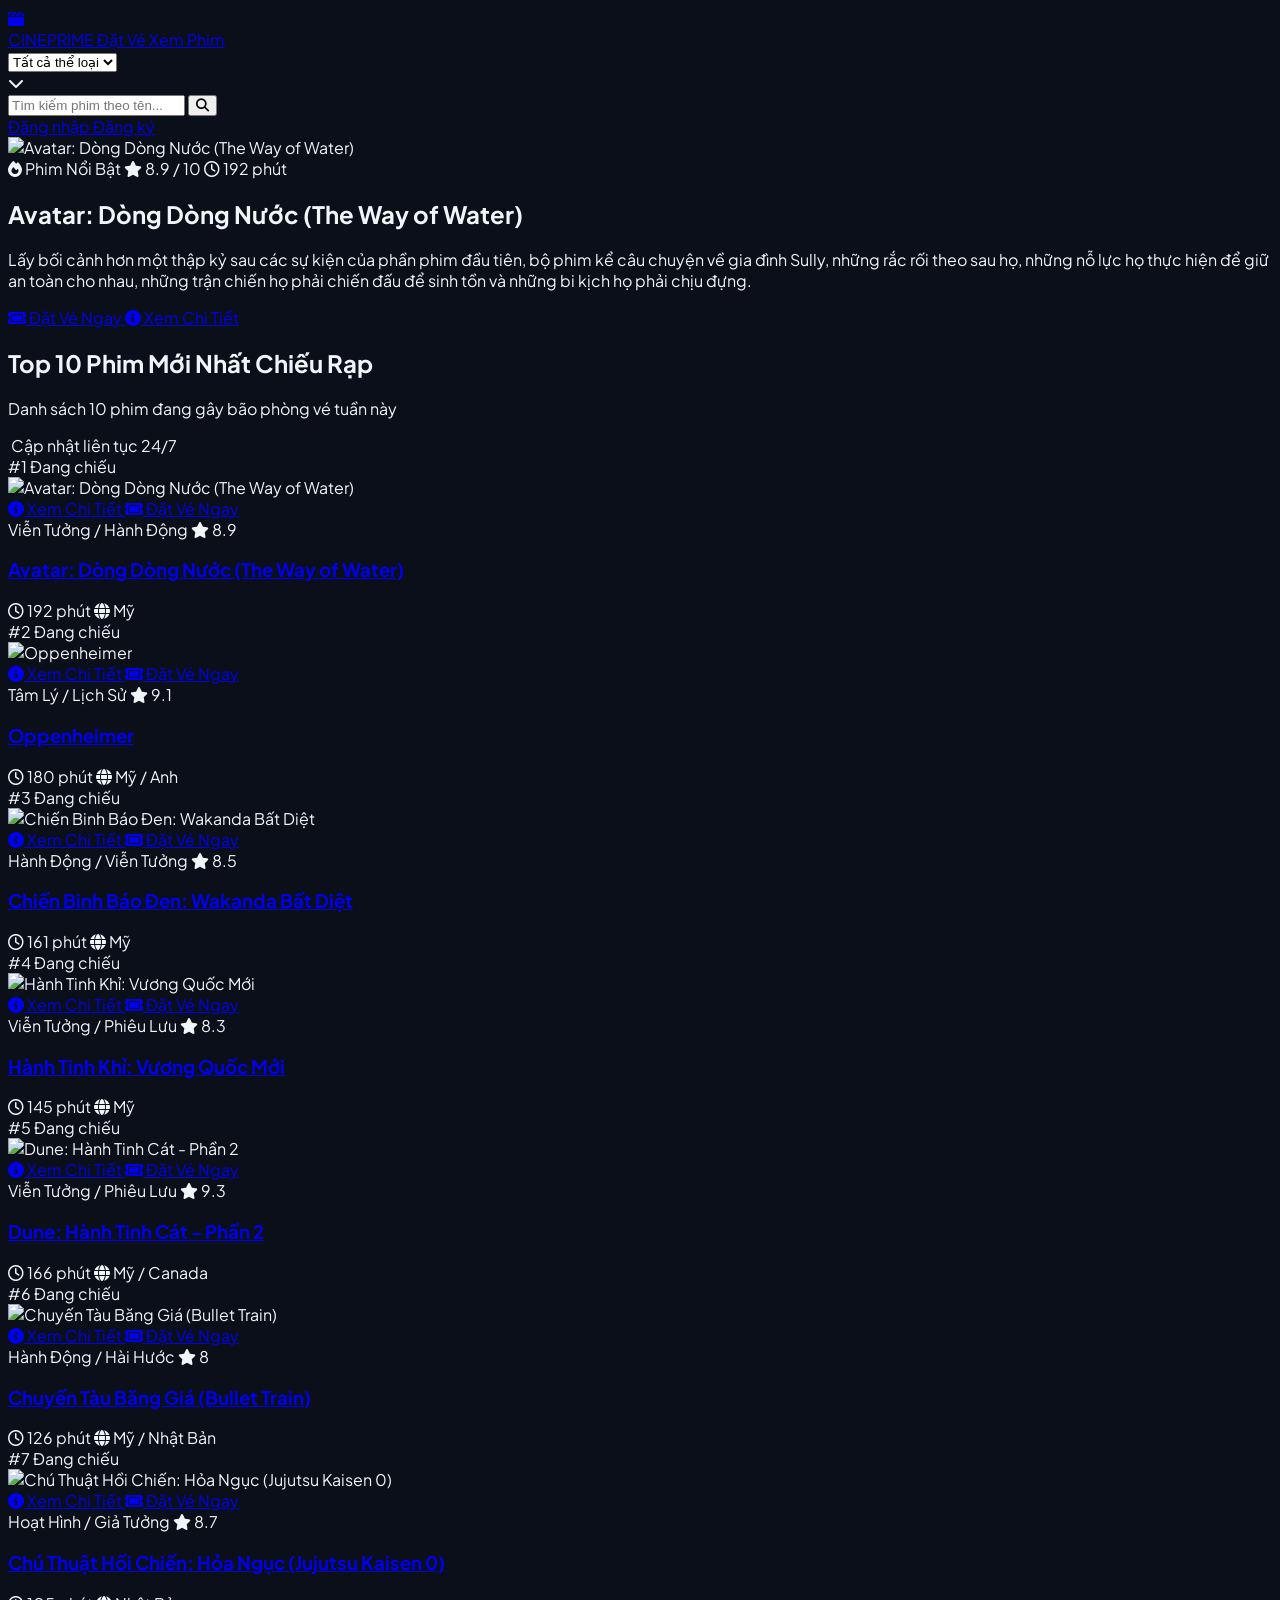
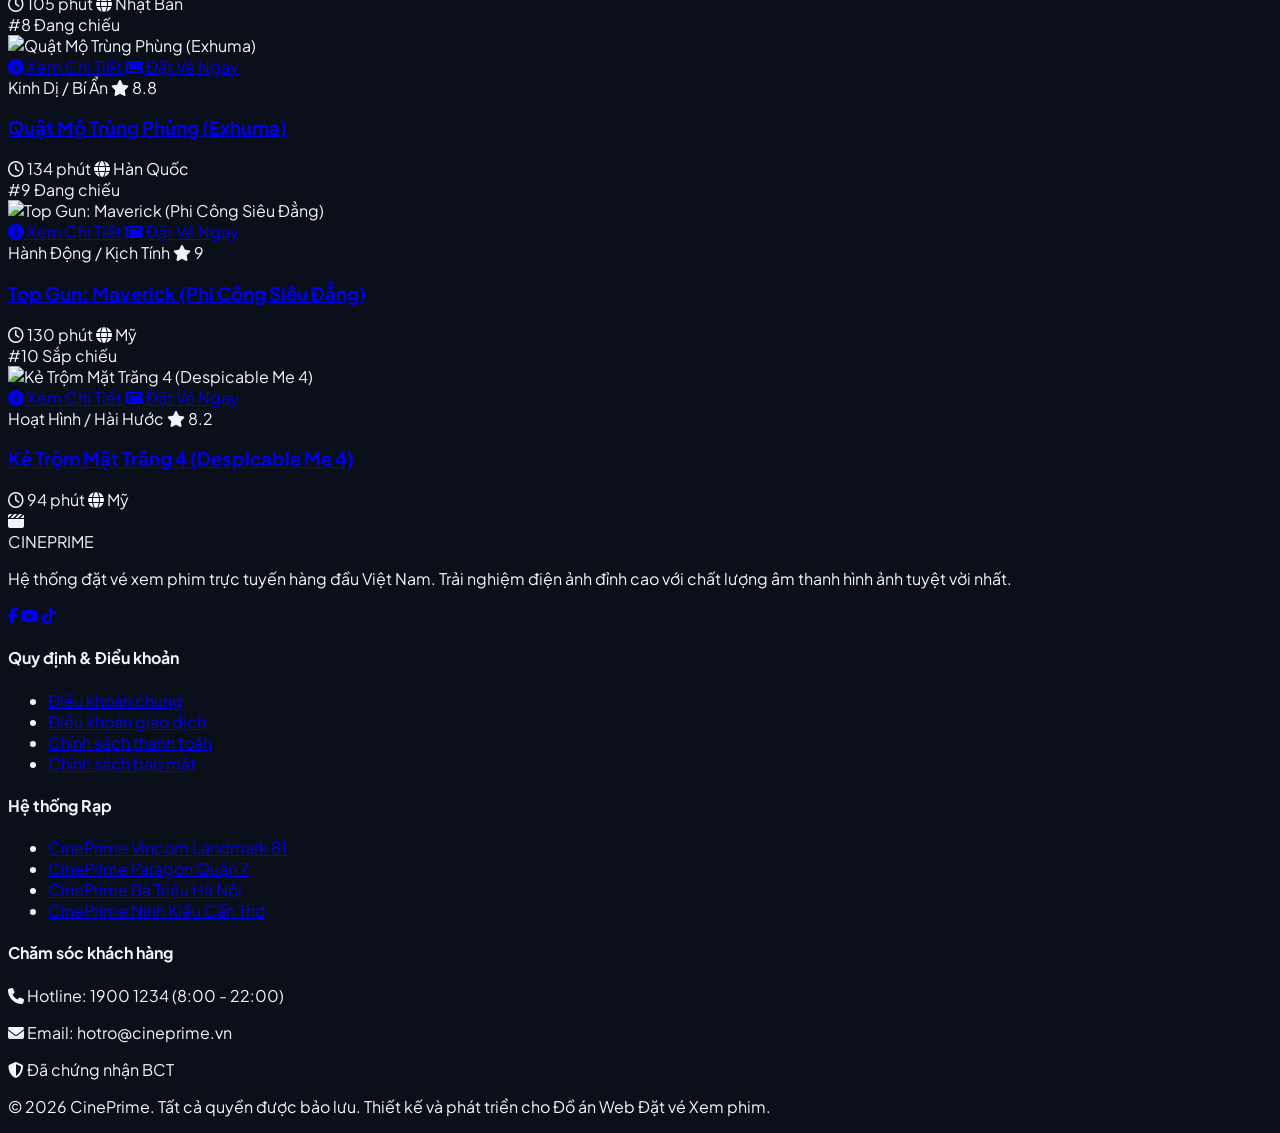
==== frontend/index.html @ 275df728 "init frontend" ====
<!DOCTYPE html>
<html lang="vi">
<head>
  <meta charset="UTF-8">
  <meta name="viewport" content="width=device-width, initial-scale=1.0">
  <title>CinePrime - Hệ Thống Đặt Vé Xem Phim Trực Tuyến</title>
  <meta name="description" content="Đặt vé xem phim chiếu rạp nhanh chóng, tiện lợi với trải nghiệm điện ảnh đỉnh cao tại CinePrime. Xem 10 phim mới nhất ngay!">
  
  <!-- Tailwind CSS CDN -->
  <script src="https://cdn.tailwindcss.com"></script>
  
  <!-- FontAwesome Icons -->
  <link rel="stylesheet" href="https://cdnjs.cloudflare.com/ajax/libs/font-awesome/6.4.0/css/all.min.css">
  
  <!-- Custom CSS -->
  <link rel="stylesheet" href="css/styles.css">
</head>
<body class="bg-slate-950 text-slate-100 min-h-screen flex flex-col antialiased">

  <!-- Shared Header Component Container -->
  <header id="main-header"></header>

  <!-- Main Content -->
  <main class="flex-1 max-w-7xl w-full mx-auto px-4 sm:px-6 lg:px-8 py-8 space-y-12">
    
    <!-- Hero Banner Section -->
    <section id="hero-banner-container"></section>

    <!-- Movies Section Header -->
    <section class="space-y-6">
      <div class="flex flex-col sm:flex-row sm:items-end justify-between gap-4 border-b border-slate-800/80 pb-4">
        <div>
          <h2 id="section-title" class="text-2xl sm:text-3xl font-black text-white tracking-wide border-l-4 border-rose-500 pl-4">
            Top 10 Phim Mới Nhất Chiếu Rạp
          </h2>
          <p id="result-info" class="text-slate-400 text-xs sm:text-sm mt-1 pl-4">
            Danh sách 10 phim đang gây bão phòng vé tuần này
          </p>
        </div>
        
        <div class="flex items-center gap-2 text-xs font-semibold text-rose-400 bg-rose-500/10 px-3 py-1.5 rounded-full border border-rose-500/20 self-start sm:self-auto">
          <i class="fa-solid fa-sparkles"></i>
          <span>Cập nhật liên tục 24/7</span>
        </div>
      </div>

      <!-- 10 Movies Grid Container -->
      <div id="movie-list-container" class="grid grid-cols-1 sm:grid-cols-2 md:grid-cols-3 lg:grid-cols-5 gap-6">
        <!-- Movies populated dynamically via js/pages/home.js -->
      </div>
    </section>

  </main>

  <!-- Shared Footer Component Container -->
  <footer id="main-footer"></footer>

  <!-- Main Page Logic ES6 Module -->
  <script type="module" src="js/pages/home.js"></script>
</body>
</html>
---- frontend/css/styles.css ----
@import url('https://fonts.googleapis.com/css2?family=Plus+Jakarta+Sans:wght@300;400;500;600;700;800&display=swap');

body {
  font-family: 'Plus Jakarta Sans', -apple-system, BlinkMacSystemFont, "Segoe UI", Roboto, sans-serif;
  background-color: #0b0f19;
  color: #f1f5f9;
}

/* Custom Scrollbar */
::-webkit-scrollbar {
  width: 8px;
  height: 8px;
}
::-webkit-scrollbar-track {
  background: #090d16;
}
::-webkit-scrollbar-thumb {
  background: #1e293b;
  border-radius: 4px;
}
::-webkit-scrollbar-thumb:hover {
  background: #e11d48;
}

/* Cinema Curved Screen simulation */
.cinema-screen {
  background: linear-gradient(to bottom, rgba(244, 63, 94, 0.4), rgba(255, 255, 255, 0.05));
  box-shadow: 0 10px 40px -10px rgba(244, 63, 94, 0.4);
  transform: perspective(300px) rotateX(-10deg);
}

/* Seat styling */
.seat {
  width: 32px;
  height: 28px;
  border-top-left-radius: 8px;
  border-top-right-radius: 8px;
  border-bottom-left-radius: 3px;
  border-bottom-right-radius: 3px;
  transition: all 0.2s ease-in-out;
  cursor: pointer;
  display: flex;
  align-items: center;
  justify-content: center;
  font-size: 10px;
  font-weight: 700;
}

.seat.available {
  background-color: #1e293b;
  border: 1px solid #334155;
  color: #94a3b8;
}
.seat.available:hover {
  background-color: #3b82f6;
  border-color: #60a5fa;
  color: #ffffff;
  transform: scale(1.15);
}

.seat.selected {
  background-color: #e11d48;
  border: 1px solid #f43f5e;
  color: #ffffff;
  box-shadow: 0 0 12px rgba(244, 63, 94, 0.6);
  transform: scale(1.15);
}

.seat.occupied {
  background-color: #334155;
  border: 1px solid #1e293b;
  color: #64748b;
  cursor: not-allowed;
  opacity: 0.5;
}

/* Glassmorphism Cards */
.glass-card {
  background: rgba(15, 23, 42, 0.7);
  backdrop-filter: blur(16px);
  -webkit-backdrop-filter: blur(16px);
  border: 1px solid rgba(255, 255, 255, 0.08);
}
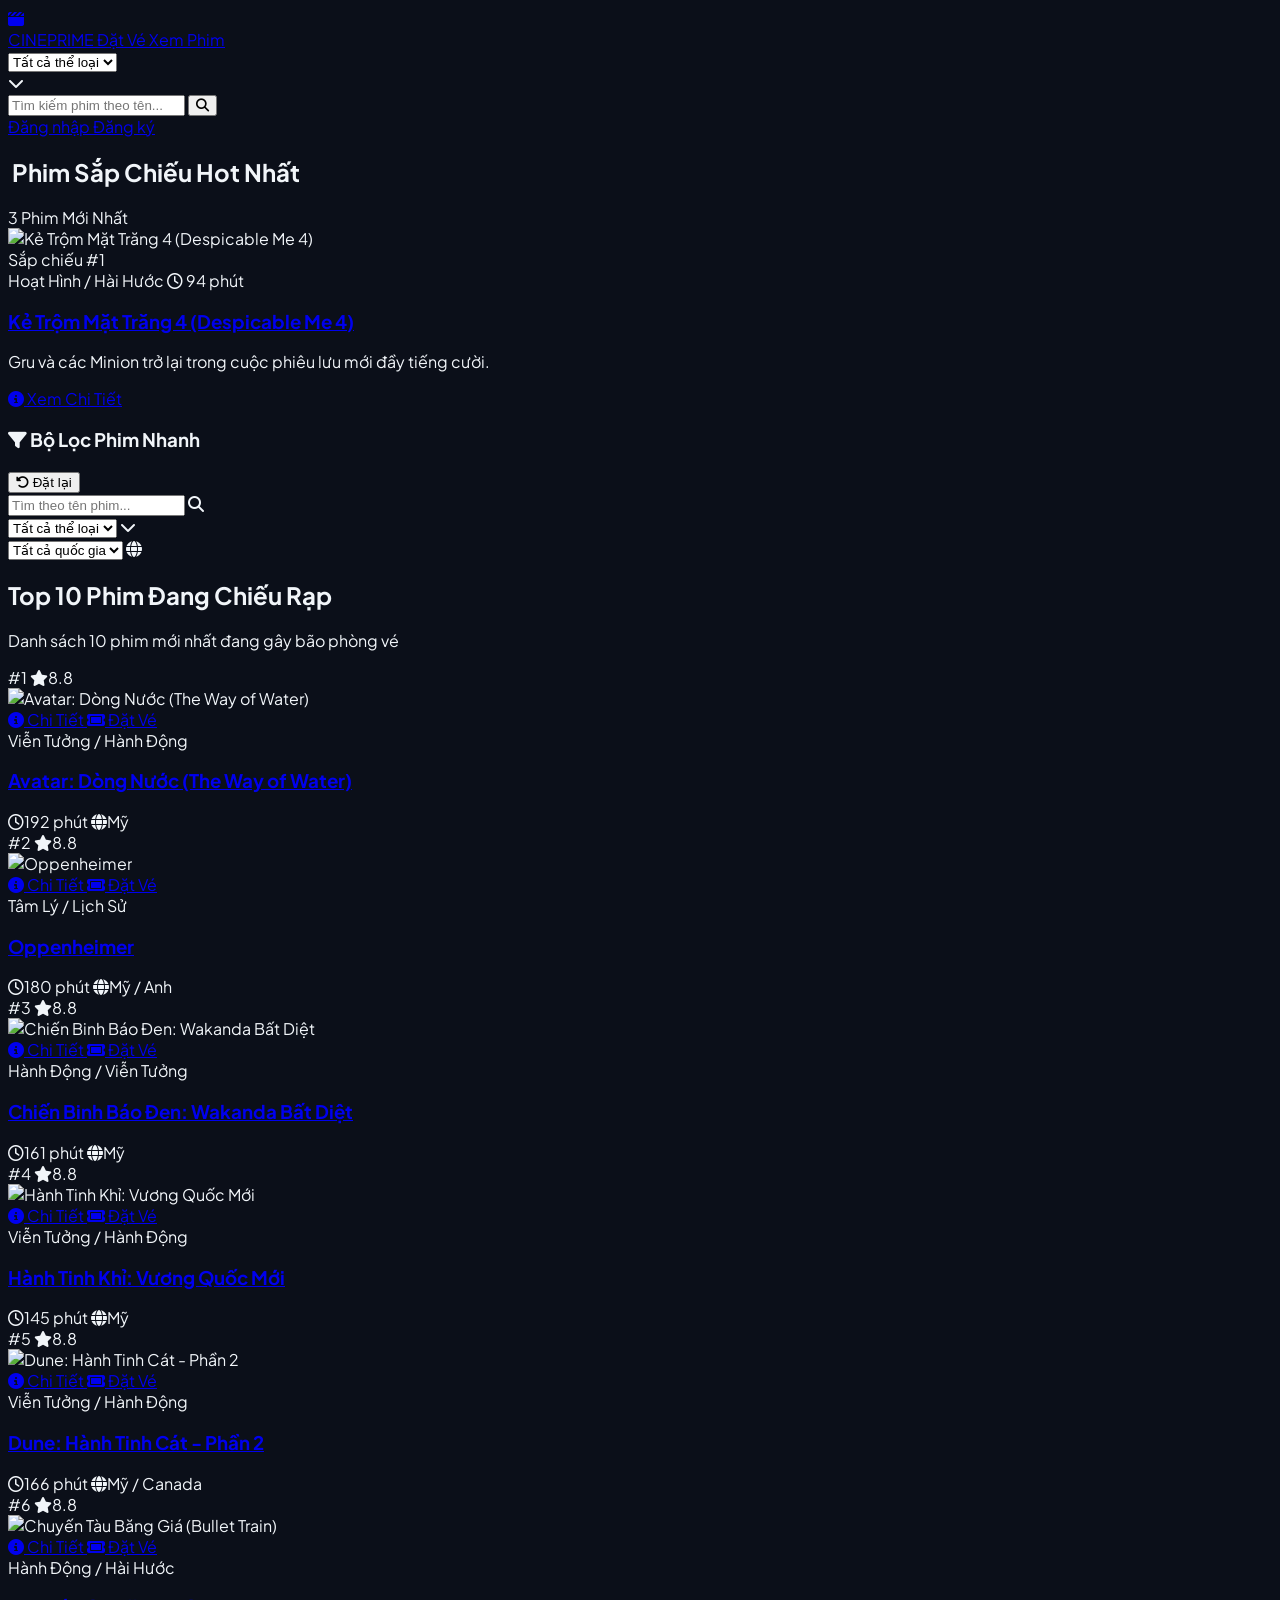
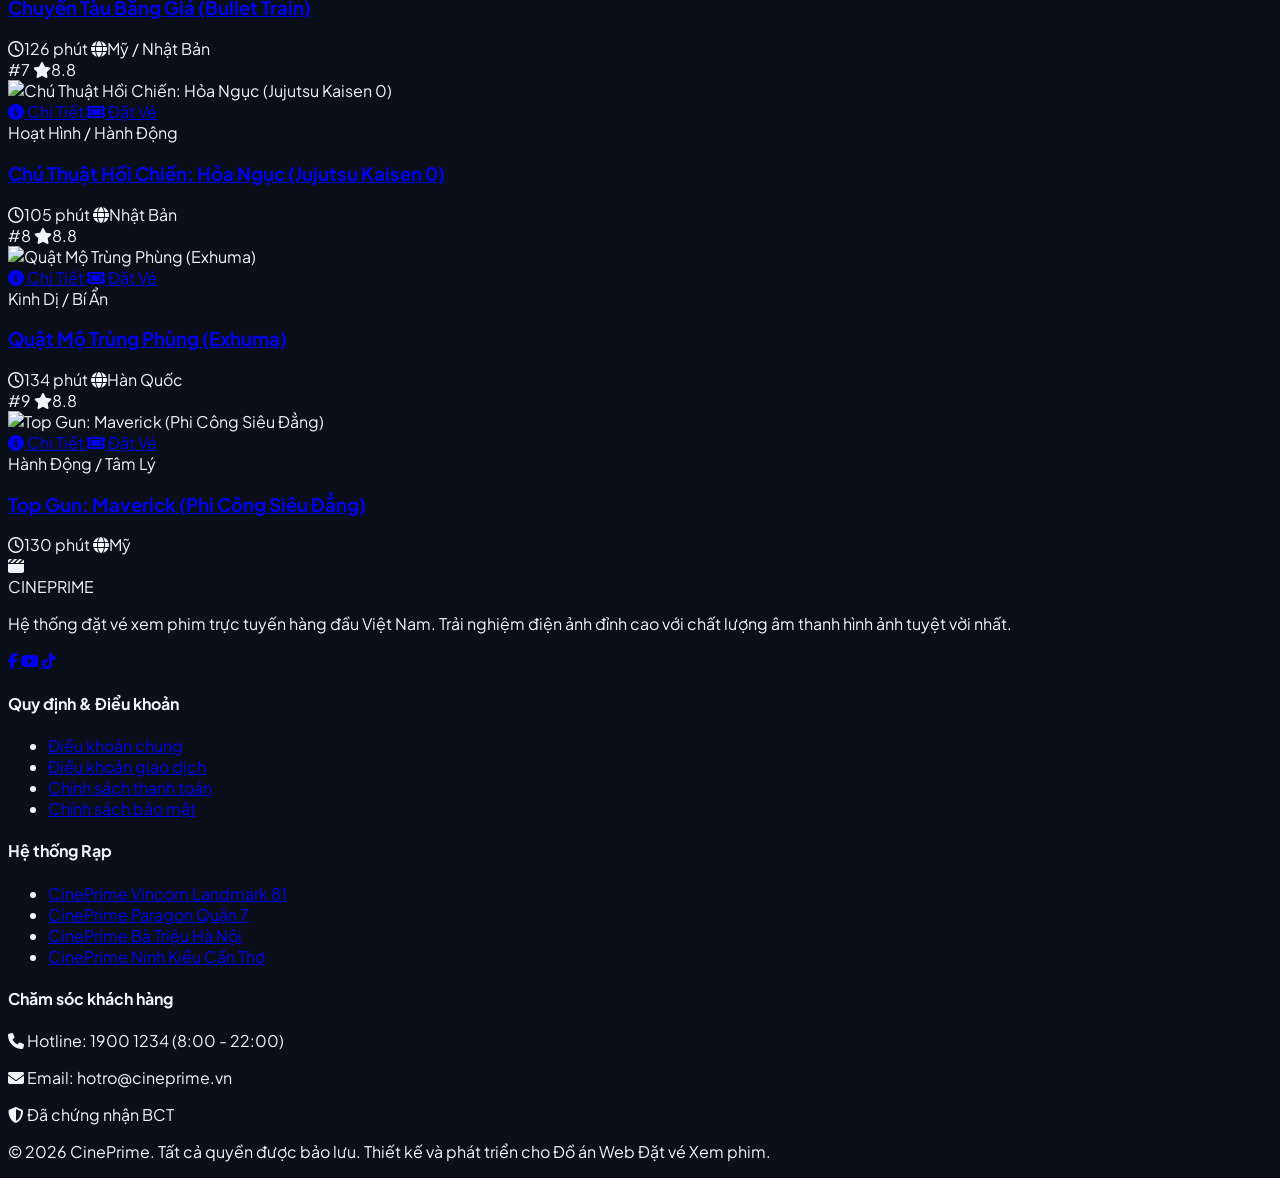
==== commit da21db5d: "frontend: add filter and profile page" ====
--- a/frontend/index.html
+++ b/frontend/index.html
@@ -21,30 +21,91 @@
   <header id="main-header"></header>
 
   <!-- Main Content -->
-  <main class="flex-1 max-w-7xl w-full mx-auto px-4 sm:px-6 lg:px-8 py-8 space-y-12">
+  <main class="flex-1 max-w-7xl w-full mx-auto px-4 sm:px-6 lg:px-8 py-8 space-y-10">
     
-    <!-- Hero Banner Section -->
-    <section id="hero-banner-container"></section>
+    <!-- Hero Section: 3 Phim Sắp Chiếu Mới Nhất -->
+    <section>
+      <div class="flex items-center justify-between mb-4">
+        <h2 class="text-xl sm:text-2xl font-black text-white flex items-center gap-2">
+          <i class="fa-solid fa-sparkles text-rose-500"></i>
+          <span>Phim Sắp Chiếu Hot Nhất</span>
+        </h2>
+        <span class="text-xs text-rose-400 font-semibold bg-rose-500/10 px-3 py-1 rounded-full border border-rose-500/20">
+          3 Phim Mới Nhất
+        </span>
+      </div>
+      <div id="hero-banner-container" class="w-full">
+        <!-- Populated via js/pages/home.js -->
+      </div>
+    </section>
 
-    <!-- Movies Section Header -->
+    <!-- Search & Filter Toolbar Section -->
+    <section class="bg-slate-900/90 p-5 rounded-2xl border border-slate-800 shadow-xl space-y-4">
+      <div class="flex items-center justify-between border-b border-slate-800 pb-3">
+        <h3 class="text-sm font-bold text-white flex items-center gap-2">
+          <i class="fa-solid fa-filter text-rose-500"></i>
+          <span>Bộ Lọc Phim Nhanh</span>
+        </h3>
+        <button id="reset-filter-btn" class="text-xs text-slate-400 hover:text-rose-400 transition-colors flex items-center gap-1">
+          <i class="fa-solid fa-rotate-left"></i> Đặt lại
+        </button>
+      </div>
+
+      <div class="grid grid-cols-1 sm:grid-cols-3 gap-4">
+        <!-- 1. Search by Name -->
+        <div class="relative">
+          <input 
+            type="text" 
+            id="filter-name" 
+            placeholder="Tìm theo tên phim..." 
+            class="w-full bg-slate-950 text-white text-xs rounded-xl border border-slate-800 pl-9 pr-3 py-2.5 outline-none focus:border-rose-500 transition-all"
+          />
+          <i class="fa-solid fa-magnifying-glass absolute left-3 top-1/2 -translate-y-1/2 text-slate-500 text-xs"></i>
+        </div>
+
+        <!-- 2. Select Genre -->
+        <div class="relative">
+          <select 
+            id="filter-genre" 
+            class="w-full bg-slate-950 text-slate-300 text-xs rounded-xl border border-slate-800 px-3 py-2.5 outline-none focus:border-rose-500 transition-all appearance-none cursor-pointer"
+          >
+            <option value="0">Tất cả thể loại</option>
+          </select>
+          <i class="fa-solid fa-chevron-down absolute right-3 top-1/2 -translate-y-1/2 text-slate-500 text-xs pointer-events-none"></i>
+        </div>
+
+        <!-- 3. Select Country -->
+        <div class="relative">
+          <select 
+            id="filter-country" 
+            class="w-full bg-slate-950 text-slate-300 text-xs rounded-xl border border-slate-800 px-3 py-2.5 outline-none focus:border-rose-500 transition-all appearance-none cursor-pointer"
+          >
+            <option value="">Tất cả quốc gia</option>
+            <option value="Mỹ">Mỹ</option>
+            <option value="Hàn Quốc">Hàn Quốc</option>
+            <option value="Nhật Bản">Nhật Bản</option>
+            <option value="Việt Nam">Việt Nam</option>
+            <option value="Anh">Anh</option>
+          </select>
+          <i class="fa-solid fa-globe absolute right-3 top-1/2 -translate-y-1/2 text-slate-500 text-xs pointer-events-none"></i>
+        </div>
+      </div>
+    </section>
+
+    <!-- Bottom Movies Grid Section -->
     <section class="space-y-6">
       <div class="flex flex-col sm:flex-row sm:items-end justify-between gap-4 border-b border-slate-800/80 pb-4">
         <div>
-          <h2 id="section-title" class="text-2xl sm:text-3xl font-black text-white tracking-wide border-l-4 border-rose-500 pl-4">
-            Top 10 Phim Mới Nhất Chiếu Rạp
+          <h2 id="section-title" class="text-xl sm:text-2xl font-black text-white border-l-4 border-rose-500 pl-4">
+            Top 10 Phim Đang Chiếu Rạp
           </h2>
-          <p id="result-info" class="text-slate-400 text-xs sm:text-sm mt-1 pl-4">
-            Danh sách 10 phim đang gây bão phòng vé tuần này
+          <p id="result-info" class="text-slate-400 text-xs mt-1 pl-4">
+            Danh sách 10 phim mới nhất đang gây bão phòng vé
           </p>
-        </div>
-        
-        <div class="flex items-center gap-2 text-xs font-semibold text-rose-400 bg-rose-500/10 px-3 py-1.5 rounded-full border border-rose-500/20 self-start sm:self-auto">
-          <i class="fa-solid fa-sparkles"></i>
-          <span>Cập nhật liên tục 24/7</span>
         </div>
       </div>
 
-      <!-- 10 Movies Grid Container -->
+      <!-- Movies Grid Container -->
       <div id="movie-list-container" class="grid grid-cols-1 sm:grid-cols-2 md:grid-cols-3 lg:grid-cols-5 gap-6">
         <!-- Movies populated dynamically via js/pages/home.js -->
       </div>
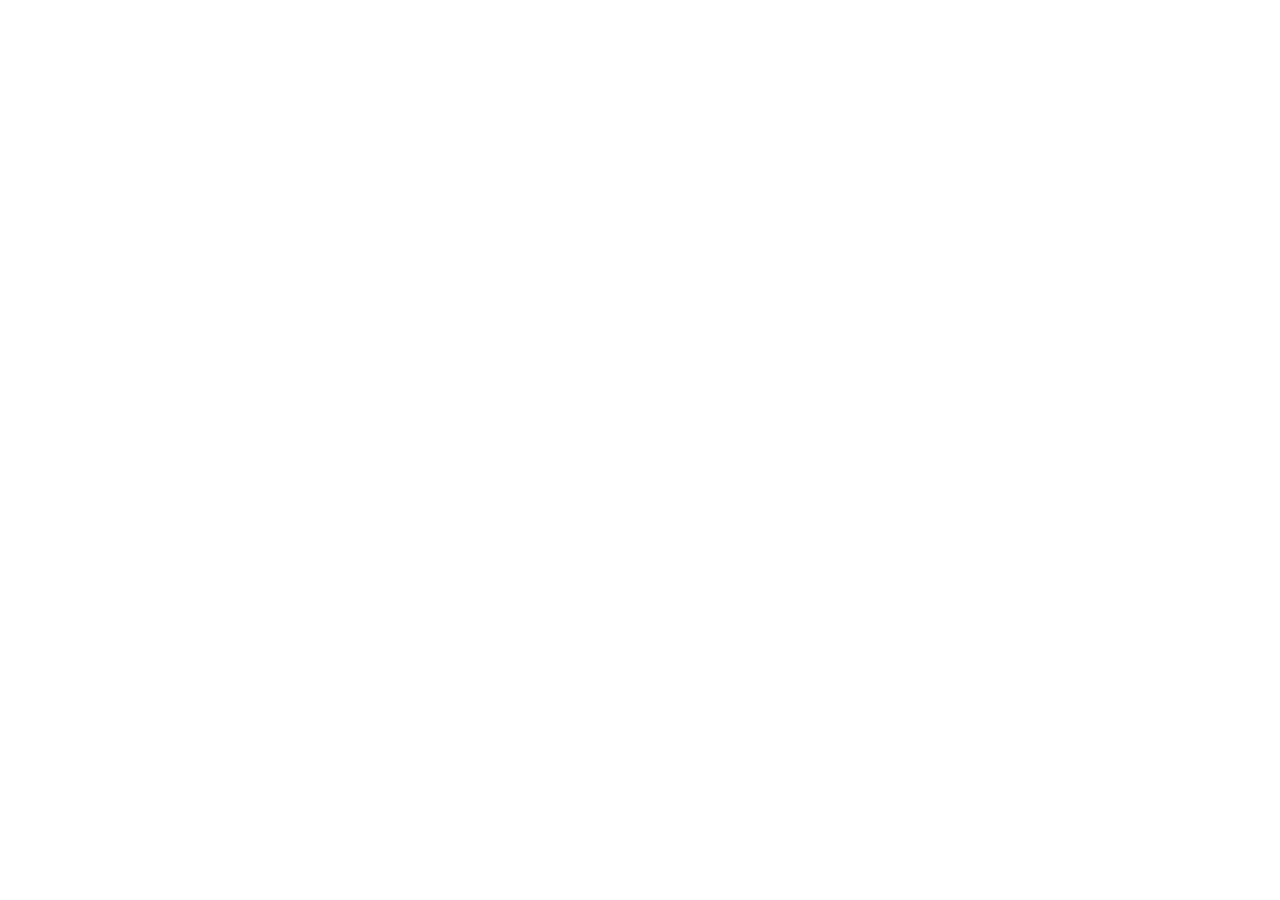
==== commit b88f42a7: "change to ReactJS" ====
--- a/frontend/index.html
+++ b/frontend/index.html
@@ -1,122 +1,40 @@
-<!DOCTYPE html>
+<!doctype html>
 <html lang="vi">
-<head>
-  <meta charset="UTF-8">
-  <meta name="viewport" content="width=device-width, initial-scale=1.0">
-  <title>CinePrime - Hệ Thống Đặt Vé Xem Phim Trực Tuyến</title>
-  <meta name="description" content="Đặt vé xem phim chiếu rạp nhanh chóng, tiện lợi với trải nghiệm điện ảnh đỉnh cao tại CinePrime. Xem 10 phim mới nhất ngay!">
-  
-  <!-- Tailwind CSS CDN -->
-  <script src="https://cdn.tailwindcss.com"></script>
-  
-  <!-- FontAwesome Icons -->
-  <link rel="stylesheet" href="https://cdnjs.cloudflare.com/ajax/libs/font-awesome/6.4.0/css/all.min.css">
-  
-  <!-- Custom CSS -->
-  <link rel="stylesheet" href="css/styles.css">
-</head>
-<body class="bg-slate-950 text-slate-100 min-h-screen flex flex-col antialiased">
-
-  <!-- Shared Header Component Container -->
-  <header id="main-header"></header>
-
-  <!-- Main Content -->
-  <main class="flex-1 max-w-7xl w-full mx-auto px-4 sm:px-6 lg:px-8 py-8 space-y-10">
-    
-    <!-- Hero Section: 3 Phim Sắp Chiếu Mới Nhất -->
-    <section>
-      <div class="flex items-center justify-between mb-4">
-        <h2 class="text-xl sm:text-2xl font-black text-white flex items-center gap-2">
-          <i class="fa-solid fa-sparkles text-rose-500"></i>
-          <span>Phim Sắp Chiếu Hot Nhất</span>
-        </h2>
-        <span class="text-xs text-rose-400 font-semibold bg-rose-500/10 px-3 py-1 rounded-full border border-rose-500/20">
-          3 Phim Mới Nhất
-        </span>
-      </div>
-      <div id="hero-banner-container" class="w-full">
-        <!-- Populated via js/pages/home.js -->
-      </div>
-    </section>
-
-    <!-- Search & Filter Toolbar Section -->
-    <section class="bg-slate-900/90 p-5 rounded-2xl border border-slate-800 shadow-xl space-y-4">
-      <div class="flex items-center justify-between border-b border-slate-800 pb-3">
-        <h3 class="text-sm font-bold text-white flex items-center gap-2">
-          <i class="fa-solid fa-filter text-rose-500"></i>
-          <span>Bộ Lọc Phim Nhanh</span>
-        </h3>
-        <button id="reset-filter-btn" class="text-xs text-slate-400 hover:text-rose-400 transition-colors flex items-center gap-1">
-          <i class="fa-solid fa-rotate-left"></i> Đặt lại
-        </button>
-      </div>
-
-      <div class="grid grid-cols-1 sm:grid-cols-3 gap-4">
-        <!-- 1. Search by Name -->
-        <div class="relative">
-          <input 
-            type="text" 
-            id="filter-name" 
-            placeholder="Tìm theo tên phim..." 
-            class="w-full bg-slate-950 text-white text-xs rounded-xl border border-slate-800 pl-9 pr-3 py-2.5 outline-none focus:border-rose-500 transition-all"
-          />
-          <i class="fa-solid fa-magnifying-glass absolute left-3 top-1/2 -translate-y-1/2 text-slate-500 text-xs"></i>
-        </div>
-
-        <!-- 2. Select Genre -->
-        <div class="relative">
-          <select 
-            id="filter-genre" 
-            class="w-full bg-slate-950 text-slate-300 text-xs rounded-xl border border-slate-800 px-3 py-2.5 outline-none focus:border-rose-500 transition-all appearance-none cursor-pointer"
-          >
-            <option value="0">Tất cả thể loại</option>
-          </select>
-          <i class="fa-solid fa-chevron-down absolute right-3 top-1/2 -translate-y-1/2 text-slate-500 text-xs pointer-events-none"></i>
-        </div>
-
-        <!-- 3. Select Country -->
-        <div class="relative">
-          <select 
-            id="filter-country" 
-            class="w-full bg-slate-950 text-slate-300 text-xs rounded-xl border border-slate-800 px-3 py-2.5 outline-none focus:border-rose-500 transition-all appearance-none cursor-pointer"
-          >
-            <option value="">Tất cả quốc gia</option>
-            <option value="Mỹ">Mỹ</option>
-            <option value="Hàn Quốc">Hàn Quốc</option>
-            <option value="Nhật Bản">Nhật Bản</option>
-            <option value="Việt Nam">Việt Nam</option>
-            <option value="Anh">Anh</option>
-          </select>
-          <i class="fa-solid fa-globe absolute right-3 top-1/2 -translate-y-1/2 text-slate-500 text-xs pointer-events-none"></i>
-        </div>
-      </div>
-    </section>
-
-    <!-- Bottom Movies Grid Section -->
-    <section class="space-y-6">
-      <div class="flex flex-col sm:flex-row sm:items-end justify-between gap-4 border-b border-slate-800/80 pb-4">
-        <div>
-          <h2 id="section-title" class="text-xl sm:text-2xl font-black text-white border-l-4 border-rose-500 pl-4">
-            Top 10 Phim Đang Chiếu Rạp
-          </h2>
-          <p id="result-info" class="text-slate-400 text-xs mt-1 pl-4">
-            Danh sách 10 phim mới nhất đang gây bão phòng vé
-          </p>
-        </div>
-      </div>
-
-      <!-- Movies Grid Container -->
-      <div id="movie-list-container" class="grid grid-cols-1 sm:grid-cols-2 md:grid-cols-3 lg:grid-cols-5 gap-6">
-        <!-- Movies populated dynamically via js/pages/home.js -->
-      </div>
-    </section>
-
-  </main>
-
-  <!-- Shared Footer Component Container -->
-  <footer id="main-footer"></footer>
-
-  <!-- Main Page Logic ES6 Module -->
-  <script type="module" src="js/pages/home.js"></script>
-</body>
+  <head>
+    <meta charset="UTF-8" />
+    <link rel="icon" type="image/svg+xml" href="/vite.svg" />
+    <meta name="viewport" content="width=device-width, initial-scale=1.0" />
+    <title>MyCinema - Đặt Vé Xem Phim Trực Tuyến</title>
+    <!-- Google Fonts: Inter -->
+    <link rel="preconnect" href="https://fonts.googleapis.com">
+    <link rel="preconnect" href="https://fonts.gstatic.com" crossorigin>
+    <link href="https://fonts.googleapis.com/css2?family=Inter:wght@300;400;500;600;700;800&display=swap" rel="stylesheet">
+    <!-- Tailwind CSS CDN -->
+    <script src="https://cdn.tailwindcss.com"></script>
+    <script>
+      tailwind.config = {
+        theme: {
+          extend: {
+            fontFamily: {
+              sans: ['Inter', 'sans-serif'],
+            },
+            colors: {
+              brand: {
+                red: '#E50914',
+                hoverRed: '#B80710',
+                gold: '#F5C518',
+                dark: '#0F172A',
+                card: '#1E293B',
+                border: '#334155'
+              }
+            }
+          }
+        }
+      }
+    </script>
+  </head>
+  <body class="bg-[#0F172A] text-slate-100 font-sans antialiased min-h-screen">
+    <div id="root"></div>
+    <script type="module" src="/src/main.jsx"></script>
+  </body>
 </html>
